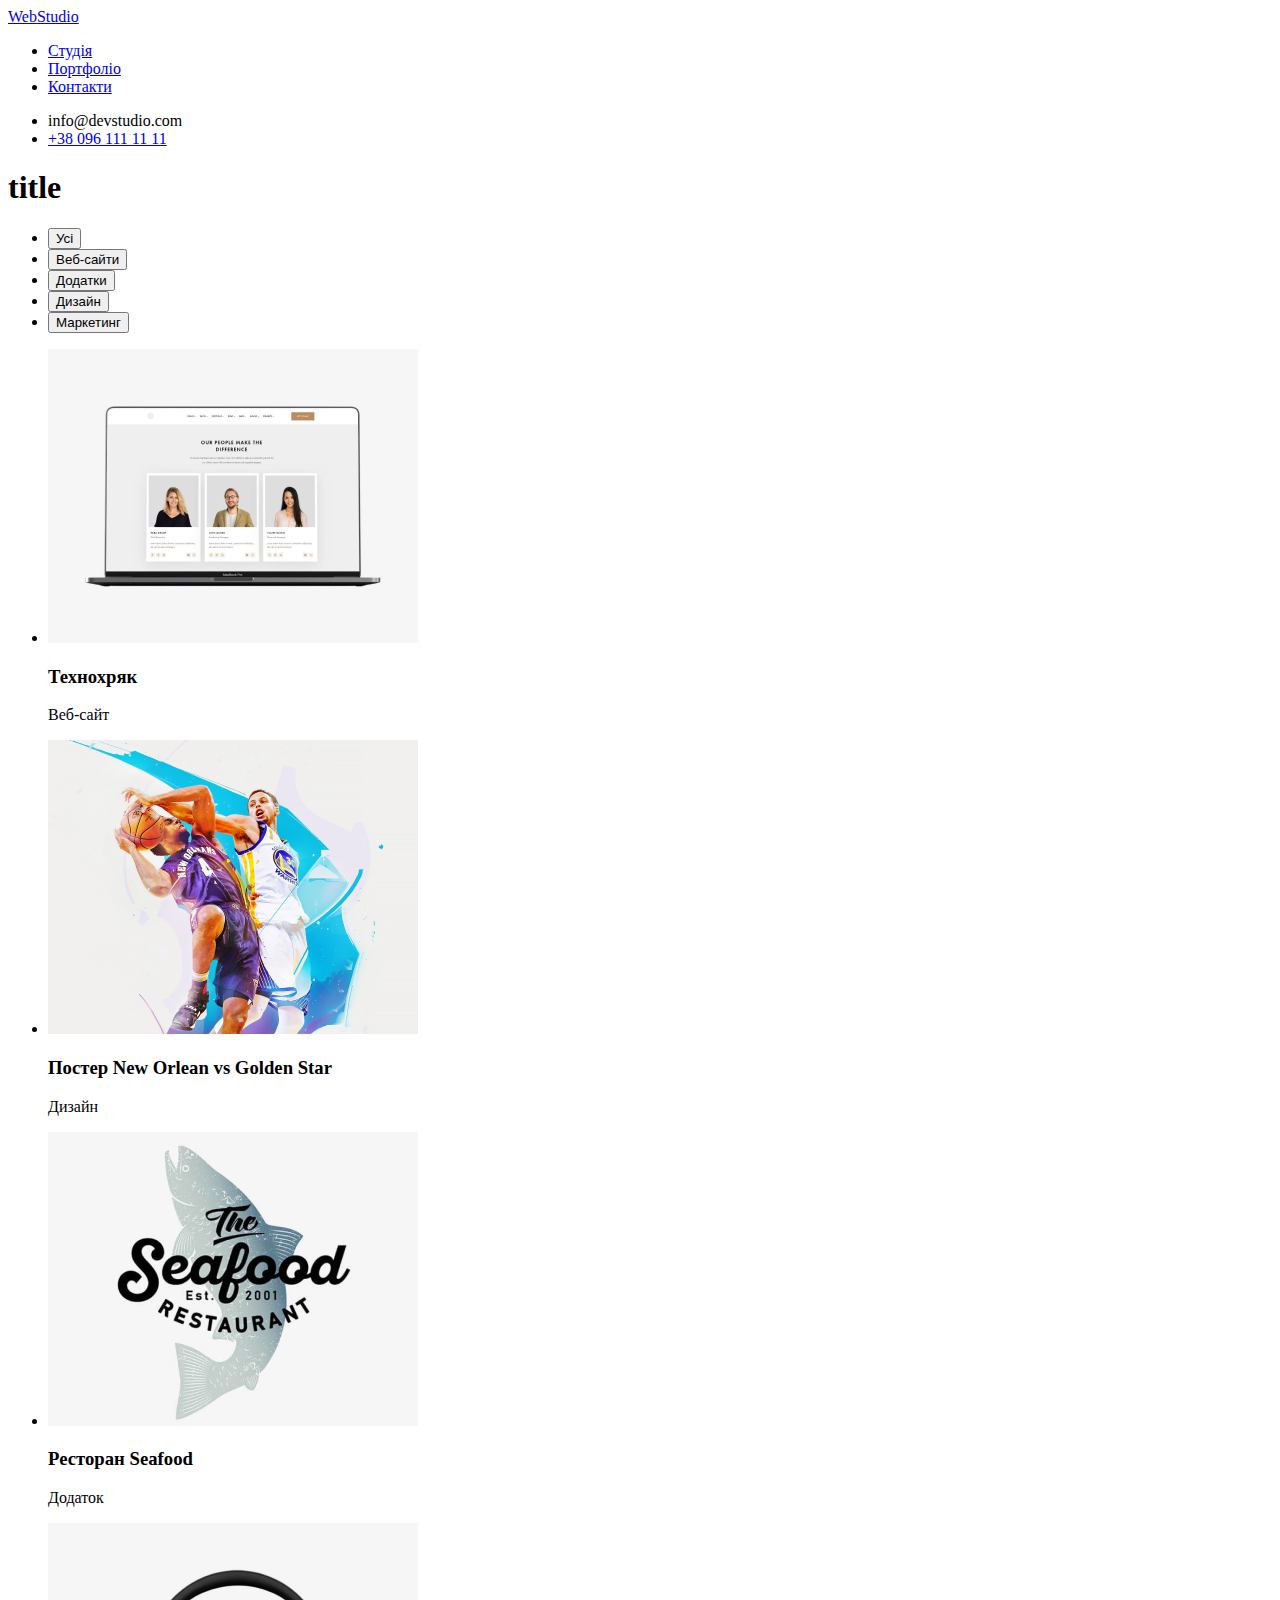
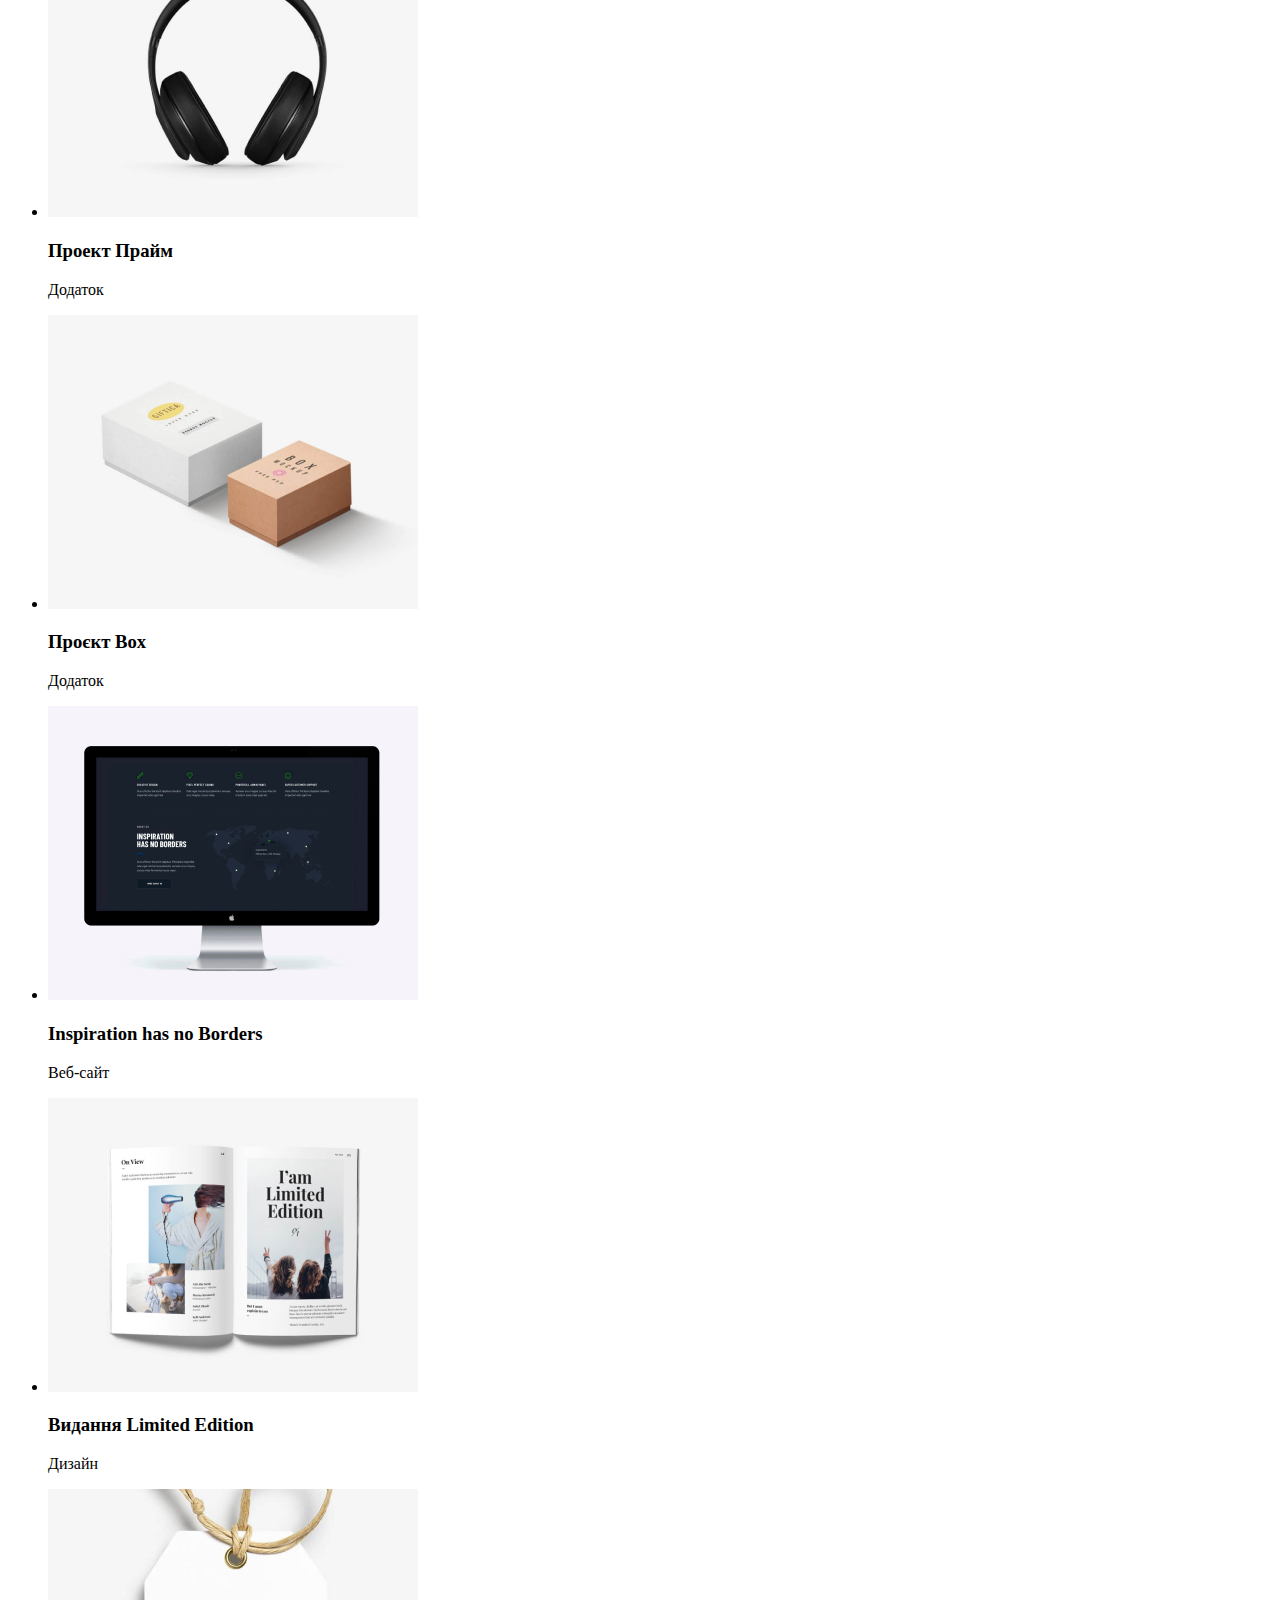
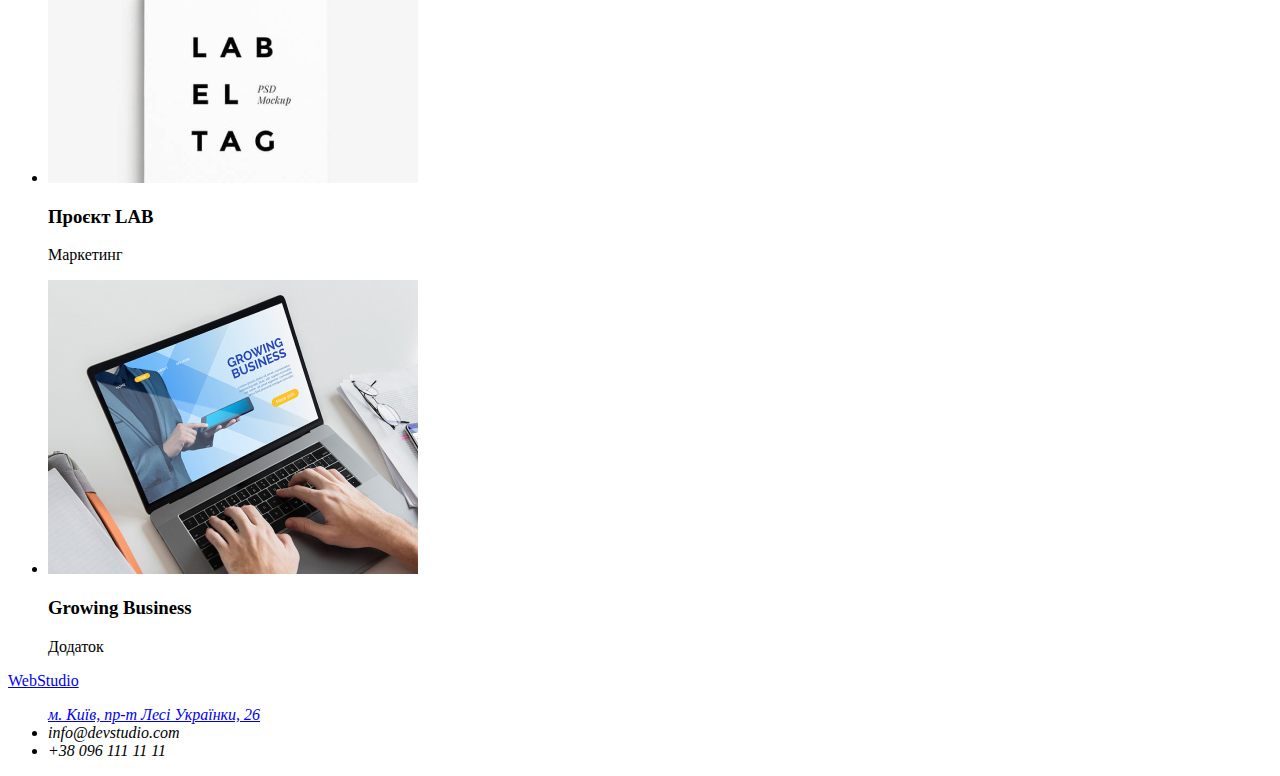
==== portfolio.html @ 3823c26c "CSS 2" ====
<!DOCTYPE html>
<html lang="uk">
  <head>
    <meta charset="UTF-8" />
    <meta http-equiv="X-UA-Compatible" content="IE=edge" />
    <meta name="viewport" content="width=device-width, initial-scale=1.0" />
    <title>Document</title>
  </head>
  <body></body>
</html>
<!-----Шапка сайта--------->
<header>
  <nav>
    <a href="./index.html" class="logo">Web<span>Studio</span></a>
    <ul>
      <li><a href="./index.html">Студія</a></li>
      <li><a href="./portfolio.html">Портфоліо</a></li>
      <li><a href="#">Контакти</a></li>
    </ul>
  </nav>

  <ul>
    <li><a href="mailto:info@devstudio.com"></a>info@devstudio.com</li>
    <li><a href="tel:+380961111111">+38 096 111 11 11</a></li>
  </ul>
</header>
<main>
  <h1 class="visual-hidden">title</h1>
  <section class="services">
    <ul class="menu list">
      <li><button type="button" class="button">Усі</button></li>
      <li><button type="button" class="button">Веб-сайти</button></li>
      <li><button type="button" class="button">Додатки</button></li>
      <li><button type="button" class="button">Дизайн</button></li>
      <li><button type="button" class="button">Маркетинг</button></li>
    </ul>
  
    <ul class="menu list">
      <li>
        <img src="./img/Технокряк.jpg" alt="Технохряк" width="370" />
        <h3 class="title">Технохряк</h3>
        <p class="text">Веб-сайт</p>
      </li>
      <li>
        <img src="./img/Постер.jpg" alt="Постер New Orlean vs Golden Star" width="370" />
        <h3 class="title">Постер New Orlean vs Golden Star</h3>
        <p class="text">Дизайн</p>
      </li>
      <li>
        <img src="./img/Ресторан.jpg" alt="Ресторан Seafood" width="370" />
        <h3 class="title">Ресторан Seafood</h3>
        <p class="text">Додаток</p>
      </li>
      <li>
        <img src="./img/Проект Прайм.jpg" alt="Проект Прайм" width="370" />
        <h3 class="title">Проект Прайм</h3>
        <p class="text">Додаток</p>
      </li>
      <li>
        <img src="./img/Проєкт Box.jpg" alt="Проєкт Box" width="370" />
        <h3 class="title">Проєкт Box</h3>
        <p class="text">Додаток</p>
      </li>
      <li>
        <img src="./img/Insperetion body.jpg" alt="Inspiration has no Borders" width="370" />
        <h3 class="title">Inspiration has no Borders</h3>
        <p class="text">Веб-сайт</p>
      </li>
      <li>
        <img src="./img/Видання Limited Edition.jpg" alt="Видання Limited Edition" width="370" />
        <h3 class="title">Видання Limited Edition</h3>
        <p class="text">Дизайн</p>
      </li>
      <li>
        <img src="./img/Проєкт LAB.jpg" alt="Проєкт LAB" width="370" />
        <h3 class="title">Проєкт LAB</h3>
        <p class="text">Маркетинг</p>
      </li>
      <li>
        <img src="./img/Growing Business.jpg" alt="Growing Business" width="370" />
        <h3 class="title">Growing Business</h3>
        <p class="text">Додаток</p>
      </li>
    </ul>
  </section>
</main>
<!--Футер-->
    <footer class="footer">
    <div class="footer__block"></div>
      <a href="./index.html">WebStudio</a>
      <address>
        <ul>
         <l><a href="hhtp://goo.gl/maps/CPtrU1FHBa2aNyZL9" target="_blank" rel="noopener noreferrer nofoolow">м. Київ, пр-т Лесі Українки, 26</a></l> 
         <li><a href="mailto:info@devstudio.com"></a>info@devstudio.com</li>
         </a>
         <li><a href="tel:+380961111111"></a>+38 096 111 11 11</li>
        </ul> 
      </address>
    </footer>
  </body>
</html>
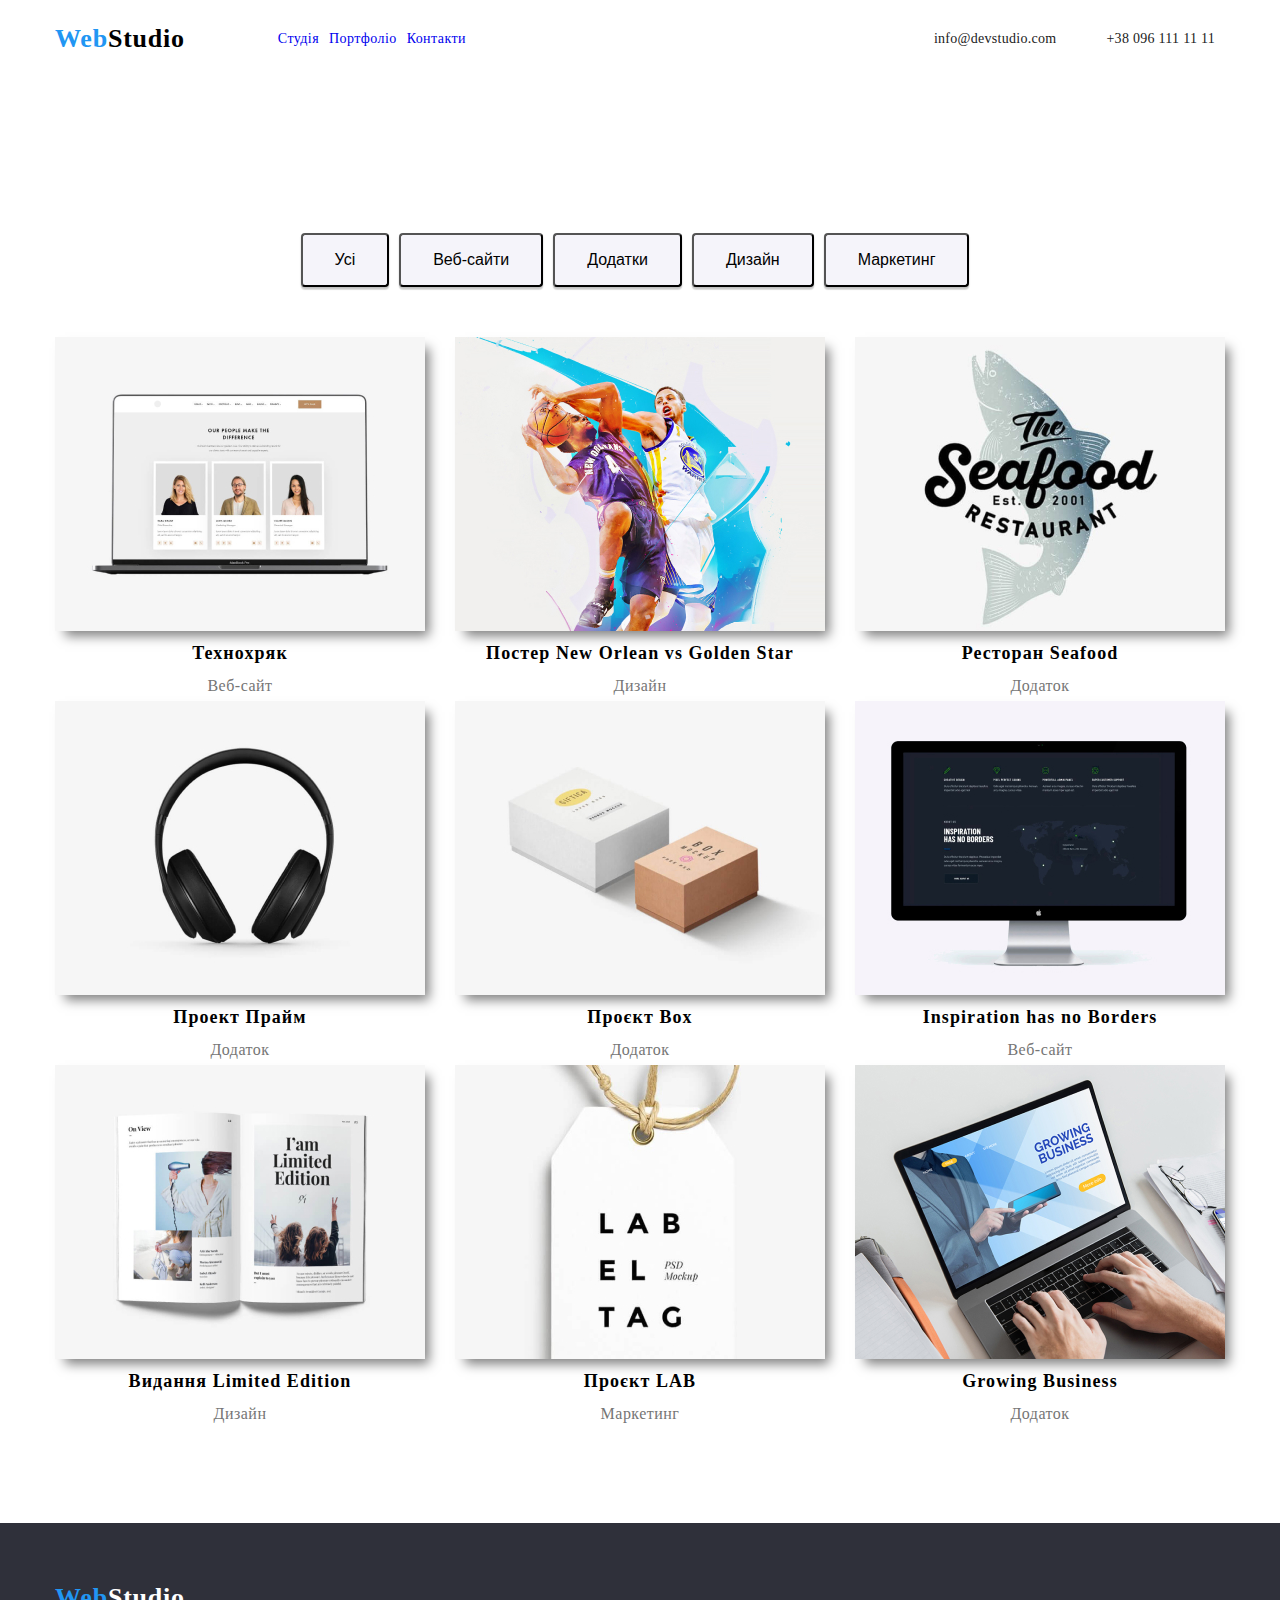
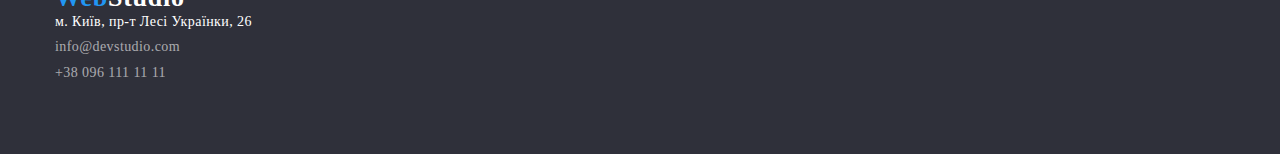
==== commit 60f949c0: "commit num 3" ====
--- a/portfolio.html
+++ b/portfolio.html
@@ -5,37 +5,37 @@
     <meta http-equiv="X-UA-Compatible" content="IE=edge" />
     <meta name="viewport" content="width=device-width, initial-scale=1.0" />
     <title>Document</title>
+    <link rel="stylesheet" href="./css/styles.css">
   </head>
   <body></body>
 </html>
 <!-----Шапка сайта--------->
-<header>
-  <nav>
-    <a href="./index.html" class="logo">Web<span>Studio</span></a>
-    <ul>
-      <li><a href="./index.html">Студія</a></li>
-      <li><a href="./portfolio.html">Портфоліо</a></li>
-      <li><a href="#">Контакти</a></li>
-    </ul>
-  </nav>
-
-  <ul>
-    <li><a href="mailto:info@devstudio.com"></a>info@devstudio.com</li>
-    <li><a href="tel:+380961111111">+38 096 111 11 11</a></li>
-  </ul>
-</header>
-<main>
-  <h1 class="visual-hidden">title</h1>
+ <header class="page-header">
+        <nav class="page-header__nav">
+            <a href="./index.html" class="logo">Web<span>Studio</span></a>
+            <ul class="menu list">
+              <li><a href="./index.html">Студія</a></li>
+              <li><a href="#">Портфоліо</a></li>
+              <li><a href="#">Контакти</a></li>
+            </ul>
+        </nav>
+          <ul class="auth-nav list">
+          <li><a href="mailto:info@devstudio.com"></a>info@devstudio.com</li>
+          <li><a href="tel:+380961111111"></a>+38 096 111 11 11</li>
+          </ul>
+     </header>
+      <main>
+  <h1 class="visual-hidden"></h1>
   <section class="services">
-    <ul class="menu list">
+    <ul class="menu services_list">
       <li><button type="button" class="button">Усі</button></li>
       <li><button type="button" class="button">Веб-сайти</button></li>
       <li><button type="button" class="button">Додатки</button></li>
       <li><button type="button" class="button">Дизайн</button></li>
       <li><button type="button" class="button">Маркетинг</button></li>
     </ul>
-  
-    <ul class="menu list">
+
+    <ul class="comads__all">
       <li>
         <img src="./img/Технокряк.jpg" alt="Технохряк" width="370" />
         <h3 class="title">Технохряк</h3>
@@ -85,17 +85,19 @@
   </section>
 </main>
 <!--Футер-->
+
     <footer class="footer">
-    <div class="footer__block"></div>
-      <a href="./index.html">WebStudio</a>
-      <address>
-        <ul>
-         <l><a href="hhtp://goo.gl/maps/CPtrU1FHBa2aNyZL9" target="_blank" rel="noopener noreferrer nofoolow">м. Київ, пр-т Лесі Українки, 26</a></l> 
-         <li><a href="mailto:info@devstudio.com"></a>info@devstudio.com</li>
-         </a>
-         <li><a href="tel:+380961111111"></a>+38 096 111 11 11</li>
-        </ul> 
-      </address>
-    </footer>
+        <div class="footer__block">
+          <a href="./index.html" class="logo">Web<span class="logo__footer">Studio</span></a>
+          <address>
+            <ul class="contakt-list">
+            <li class="street"><a href="hhtp://goo.gl/maps/CPtrU1FHBa2aNyZL9" target="_blank" rel="noopener noreferrer nofoolow">м. Київ, пр-т Лесі Українки, 26</a></l> 
+            <li class="contakt-link"><a href="mailto:info@devstudio.com"></a>info@devstudio.com</li>
+            </a>
+            <li class="contakt-link"><a href="tel:+380961111111"></a>+38 096 111 11 11</li>
+            </ul> 
+          </address>
+        </div>
+      </footer>
   </body>
-</html>+</html>
--- a/css/styles.css
+++ b/css/styles.css
@@ -0,0 +1,313 @@
+* {
+  list-style: none;
+  margin: 0;
+  padding: 0;
+}
+a {
+  text-decoration: none;
+}
+.root {
+  --up-white: #ffffff;
+  --background-header-footer: #2f303a;
+  --main-background: #f5f5f5;
+  --second-background: #f5f4fa;
+  --active: #2196f3;
+  --logo-title: #000000;
+  --color-title: #212121;
+  --color-text: #757575;
+  --contact-footer: #ffffff99;
+}
+
+.visually-hidden {
+  position: absolute;
+  white-space: nowrap;
+  width: 1px;
+  height: 1px;
+  overflow: hidden;
+  border: 0;
+  padding: 0;
+  clip: rect(0 0 0 0);
+  clip-path: inset(50%);
+  margin: -1px;
+}
+
+body {
+  font-family: 'Roboto';
+  background-color: var(--main-background);
+  color: var(--color-title);
+  list-style: none;
+  font-size: 14px;
+  letter-spacing: 0.03em;
+}
+.page-header {
+  max-width: 1170px;
+  margin: 0 auto;
+  display: flex;
+  align-items: center;
+  justify-content: space-between;
+  padding-top: 24px;
+  padding-bottom: 24px;
+}
+.list {
+  list-style: none;
+}
+
+/* ------------Шапка сайту---------- */
+.logo {
+  font-family: 'Raleway' sans-serif;
+  font-style: normal;
+  font-weight: 700;
+  font-size: 26px;
+  line-height: 1.19;
+  letter-spacing: 0.03em;
+  color: #2196f3;
+  padding-right: 93px;
+}
+.logo span {
+  color: #000000;
+}
+.page-header__nav {
+  display: flex;
+  align-items: center;
+}
+.list {
+  display: flex;
+}
+.auth-nav {
+  padding-right: 10px;
+}
+.menu li {
+  padding-right: 10px;
+}
+.menu .list a {
+  font-family: 'Roboto';
+  font-style: normal;
+  font-weight: 500;
+  font-size: 14px;
+  line-height: 1.14;
+  letter-spacing: 0.02em;
+  color: #212121;
+}
+.menu a:hover,
+.menu a:focus {
+  color: #2196f3;
+}
+.page-header .auth-nav li:hover,
+.page-header .auth-nav li:focus {
+  color: #2196f3;
+  cursor: pointer;
+}
+.auth-nav.list {
+  font-family: 'Roboto';
+  font-style: normal;
+  font-weight: 500;
+  font-size: 14px;
+  line-height: 1.14;
+  letter-spacing: 0.02em;
+  color: #212121;
+}
+.auth-nav.list li {
+  margin-left: 50px;
+}
+
+.contact a:hover {
+  color: #2196f3;
+}
+
+/* -------------HERO---------------- */
+.hero {
+  background: #2f303a;
+  padding-top: 200px;
+  padding-bottom: 200px;
+}
+.hero-title {
+  font-family: 'Roboto';
+  font-style: normal;
+  font-weight: 900;
+  font-size: 44px;
+  line-height: 1.36;
+  text-align: center;
+  letter-spacing: 0.06em;
+  text-transform: uppercase;
+  color: #ffffff;
+}
+.button {
+  display: block;
+  color: black;
+  background: #f5f4fa;
+  padding: 10px 32px 10px 32px;
+  font-size: 16px;
+  line-height: 1.88;
+  margin: 0 auto;
+  margin-top: 60px;
+  box-shadow: 0px 3px 1px rgba(0, 0, 0, 0.1), 0px 1px 2px rgba(0, 0, 0, 0.08),
+    0px 2px 2px rgba(0, 0, 0, 0.12);
+  border-radius: 4px;
+}
+.button:hover {
+  background: #2196f3;
+  color: #ffffff;
+  cursor: pointer;
+}
+
+.foto {
+  display: flex;
+  justify-content: space-between;
+}
+.sigara {
+  font-style: normal;
+  font-weight: 700;
+  font-size: 14px;
+  line-height: 1.14;
+  letter-spacing: 0.03em;
+  text-transform: uppercase;
+  color: #212121;
+}
+.siga_block {
+  padding-top: 94px;
+  padding-bottom: 94px;
+  display: flex;
+  max-width: 1170px;
+  margin: 0 auto;
+}
+.siga_block--siga {
+  max-width: 25%;
+  padding: 0 15px 0 15px;
+}
+.siga_block--siga p {
+  font-style: normal;
+  font-weight: 400;
+  font-size: 14px;
+  line-height: 1.17;
+  letter-spacing: 0.03em;
+  color: #757575;
+}
+
+/*------------------Наша команда----------- */
+.port-foto {
+  max-width: 1170px;
+  margin: 0 auto;
+  padding-bottom: 94px;
+}
+.portmone {
+  font-style: normal;
+  font-weight: 700;
+  font-size: 36px;
+  line-height: 1.16;
+  text-align: center;
+  letter-spacing: 0.03em;
+  padding-bottom: 50px;
+}
+.comands {
+  background: #f5f4fa;
+  padding-top: 94px;
+  padding-bottom: 94px;
+}
+.comads__all {
+  max-width: 1170px;
+  margin: 0 auto;
+  text-align: center;
+}
+.comads__all img {
+  box-shadow: 7px 8px 11px -3px rgb(0 0 0 / 50%);
+}
+.comands__title {
+  font-style: normal;
+  font-weight: 700;
+  font-size: 36px;
+  line-height: 1.16;
+  text-align: center;
+  letter-spacing: 0.03em;
+  color: #212121;
+  padding-bottom: 50px;
+}
+.comands__name {
+  font-style: normal;
+  font-weight: 600;
+  font-size: 16px;
+  line-height: 1.19;
+  text-align: center;
+  letter-spacing: 0.03em;
+  color: #212121;
+}
+.foto p {
+  font-weight: 400;
+  font-size: 16px;
+  line-height: 1.19;
+  text-align: center;
+  letter-spacing: 0.03em;
+  color: #757575;
+}
+
+/* ----------------------Футер---------------- */
+.footer {
+  background: #2f303a;
+  padding-top: 60px;
+  padding-bottom: 64px;
+  margin-top: 94px;
+}
+.footer__block {
+  max-width: 1170px;
+  margin: 0 auto;
+}
+
+.logo span {
+}
+.footer span.logo__footer {
+  color: #ffffff;
+}
+.contakt-list {
+  display: inline;
+}
+.street a {
+  font-style: normal;
+  font-weight: 400;
+  font-size: 14px;
+  line-height: 1.17;
+  letter-spacing: 0.03em;
+  color: #ffffff;
+  padding-bottom: 9px;
+}
+.street {
+  padding-bottom: 9px;
+}
+.contakt-link {
+  font-style: normal;
+  font-weight: 400;
+  font-size: 14px;
+  line-height: 1.17;
+  letter-spacing: 0.03em;
+  color: rgba(255, 255, 255, 0.6);
+  padding-bottom: 9px;
+}
+
+/* ---------------- Робота 2.0------------- */
+
+.title {
+  font-weight: 700px;
+  font-size: 18px;
+  line-height: 2;
+  letter-spacing: 0.06em;
+  color: var(--color-title);
+}
+.text {
+  font-weight: 400;
+  font-size: 16px;
+  line-height: 30px;
+  letter-spacing: 0.03em;
+  color: #757575;
+}
+.comads__all {
+  display: flex;
+  flex-wrap: wrap;
+  justify-content: space-between;
+}
+
+.services_list {
+  max-width: 1170px;
+  margin: 0 auto;
+  display: flex;
+  justify-content: center;
+  padding-top: 94px;
+  padding-bottom: 50px;
+}
